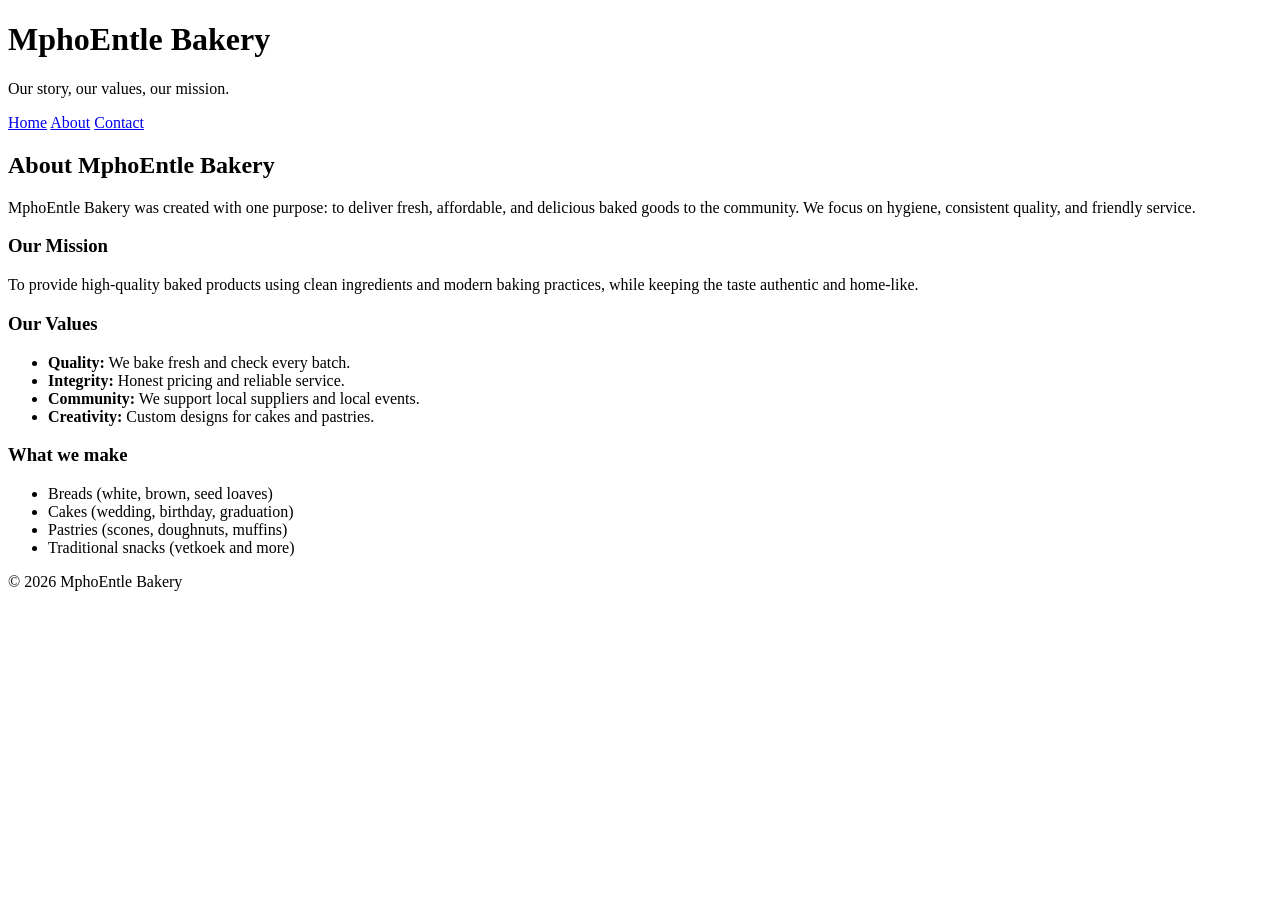
==== about.html @ 0c4f8b98 "Update" ====
<!DOCTYPE html>
<html lang="en">
<head>
  <meta charset="UTF-8" />
  <meta name="viewport" content="width=device-width, initial-scale=1.0" />
  <title>MphoEntle Bakery | About</title>
  <link rel="stylesheet" href="style.css" />
</head>
<body>

<header>
  <h1>MphoEntle Bakery</h1>
  <p>Our story, our values, our mission.</p>

  <nav>
    <a href="index.html">Home</a>
    <a href="about.html">About</a>
    <a href="contact.html">Contact</a>
  </nav>
</header>

<main class="container">

  <div class="card">
    <h2>About MphoEntle Bakery</h2>
    <p>
      MphoEntle Bakery was created with one purpose: to deliver fresh, affordable,
      and delicious baked goods to the community. We focus on hygiene, consistent quality,
      and friendly service.
    </p>

    <h3>Our Mission</h3>
    <p>
      To provide high-quality baked products using clean ingredients and modern baking
      practices, while keeping the taste authentic and home-like.
    </p>

    <h3>Our Values</h3>
    <ul>
      <li><strong>Quality:</strong> We bake fresh and check every batch.</li>
      <li><strong>Integrity:</strong> Honest pricing and reliable service.</li>
      <li><strong>Community:</strong> We support local suppliers and local events.</li>
      <li><strong>Creativity:</strong> Custom designs for cakes and pastries.</li>
    </ul>

    <h3>What we make</h3>
    <ul>
      <li>Breads (white, brown, seed loaves)</li>
      <li>Cakes (wedding, birthday, graduation)</li>
      <li>Pastries (scones, doughnuts, muffins)</li>
      <li>Traditional snacks (vetkoek and more)</li>
    </ul>
  </div>

</main>

<footer>
  <p>&copy; 2026 MphoEntle Bakery</p>
</footer>

</body>
</html>
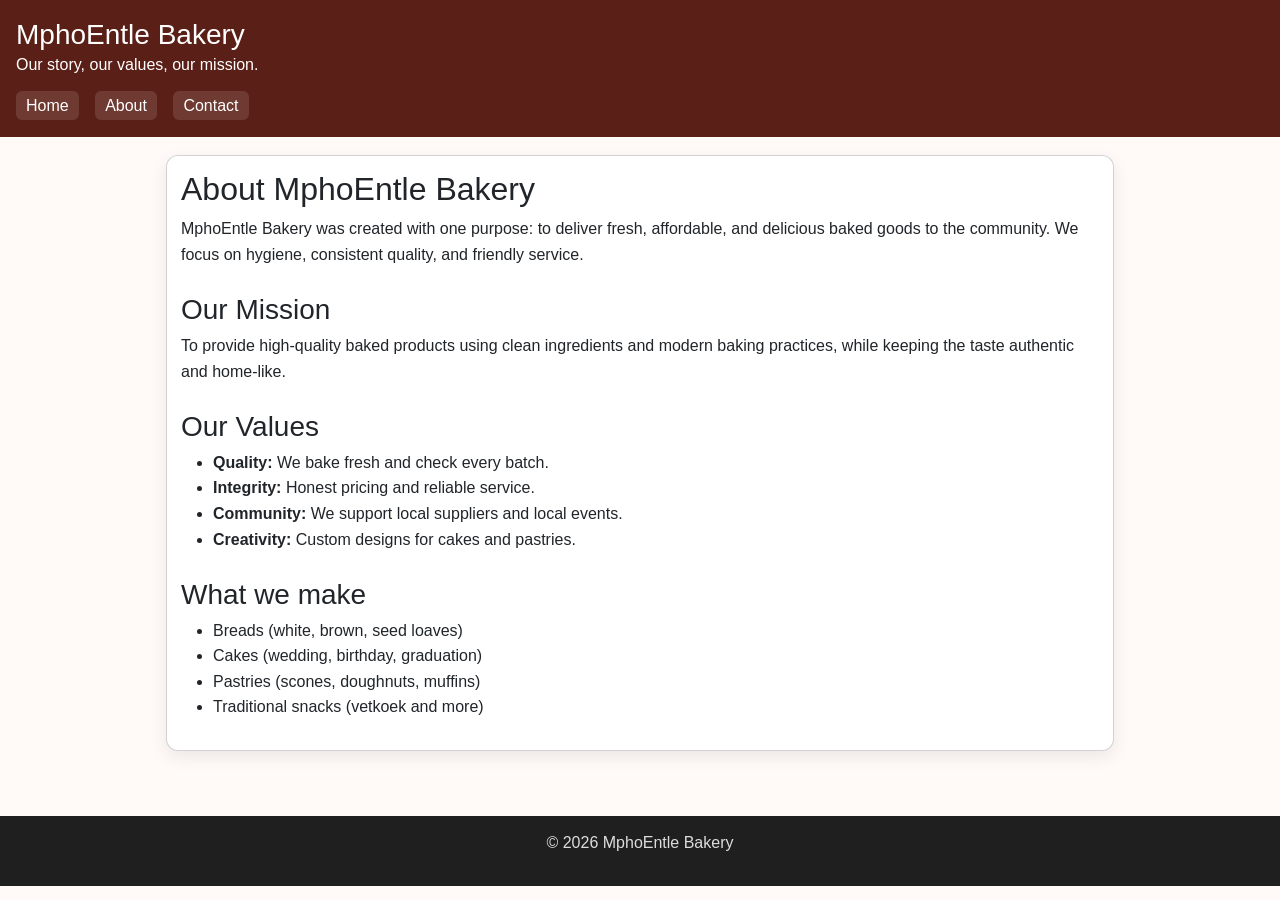
==== commit 2355ff64: "Integrate Bootstrap for improved styling Added Bootstrap CSS and JS for styling and functionality." ====
--- a/about.html
+++ b/about.html
@@ -4,6 +4,9 @@
   <meta charset="UTF-8" />
   <meta name="viewport" content="width=device-width, initial-scale=1.0" />
   <title>MphoEntle Bakery | About</title>
+  <!-- Bootstrap CSS -->
+
+<link href="https://cdn.jsdelivr.net/npm/bootstrap@5.3.0/dist/css/bootstrap.min.css" rel="stylesheet">
   <link rel="stylesheet" href="style.css" />
 </head>
 <body>
@@ -57,6 +60,10 @@
 <footer>
   <p>&copy; 2026 MphoEntle Bakery</p>
 </footer>
+<!-- Bootstrap JS and dependencies -->
 
+<script src="https://cdn.jsdelivr.net/npm/@popperjs/core@2.11.6/dist/umd/popper.min.js"></script>
+
+<script src="https://cdn.jsdelivr.net/npm/bootstrap@5.3.0/dist/js/bootstrap.min.js"></script>
 </body>
-</html>+</html>
--- a/style.css
+++ b/style.css
@@ -0,0 +1,139 @@
+* { box-sizing: border-box; }
+body {
+  margin: 0;
+  font-family: Arial, Helvetica, sans-serif;
+  background: #fffaf7;
+  color: #222;
+  line-height: 1.6;
+}
+
+header {
+  background: #5a1f16;
+  color: white;
+  padding: 18px 16px;
+}
+
+header h1 {
+  margin: 0;
+  font-size: 28px;
+}
+
+nav {
+  margin-top: 10px;
+}
+
+nav a {
+  color: white;
+  text-decoration: none;
+  margin-right: 12px;
+  padding: 6px 10px;
+  border-radius: 6px;
+  background: rgba(255,255,255,0.12);
+}
+
+nav a:hover {
+  background: rgba(255,255,255,0.25);
+}
+
+.container {
+  max-width: 980px;
+  margin: 0 auto;
+  padding: 18px 16px 40px;
+}
+
+.hero {
+  display: grid;
+  grid-template-columns: 1.1fr 0.9fr;
+  gap: 16px;
+  align-items: center;
+  background: white;
+  border-radius: 12px;
+  padding: 16px;
+  box-shadow: 0 6px 18px rgba(0,0,0,0.08);
+}
+
+.hero img {
+  width: 100%;
+  border-radius: 12px;
+  object-fit: cover;
+}
+
+.badges {
+  display: flex;
+  gap: 10px;
+  flex-wrap: wrap;
+  margin: 12px 0;
+}
+
+.badge {
+  background: #ffd7cc;
+  color: #5a1f16;
+  padding: 6px 10px;
+  border-radius: 999px;
+  font-size: 14px;
+}
+
+.cards {
+  display: grid;
+  grid-template-columns: repeat(3, 1fr);
+  gap: 14px;
+  margin-top: 18px;
+}
+
+.card {
+  background: white;
+  border-radius: 12px;
+  padding: 14px;
+  box-shadow: 0 6px 18px rgba(0,0,0,0.08);
+}
+
+.card img {
+  width: 100%;
+  border-radius: 10px;
+  height: 160px;
+  object-fit: cover;
+}
+
+.card h3 {
+  margin: 10px 0 6px;
+}
+
+footer {
+  margin-top: 25px;
+  padding: 14px 16px;
+  background: #1f1f1f;
+  color: #ddd;
+  text-align: center;
+}
+
+.form {
+  background: white;
+  border-radius: 12px;
+  padding: 14px;
+  box-shadow: 0 6px 18px rgba(0,0,0,0.08);
+  max-width: 620px;
+}
+
+label { display: block; margin-top: 10px; font-weight: bold; }
+input, textarea, select {
+  width: 100%;
+  padding: 10px;
+  margin-top: 6px;
+  border-radius: 8px;
+  border: 1px solid #ccc;
+}
+button {
+  margin-top: 12px;
+  background: #5a1f16;
+  color: white;
+  border: none;
+  padding: 10px 14px;
+  border-radius: 10px;
+  cursor: pointer;
+}
+button:hover { opacity: 0.9; }
+
+@media (max-width: 840px) {
+  .hero { grid-template-columns: 1fr; }
+  .cards { grid-template-columns: 1fr; }
+}
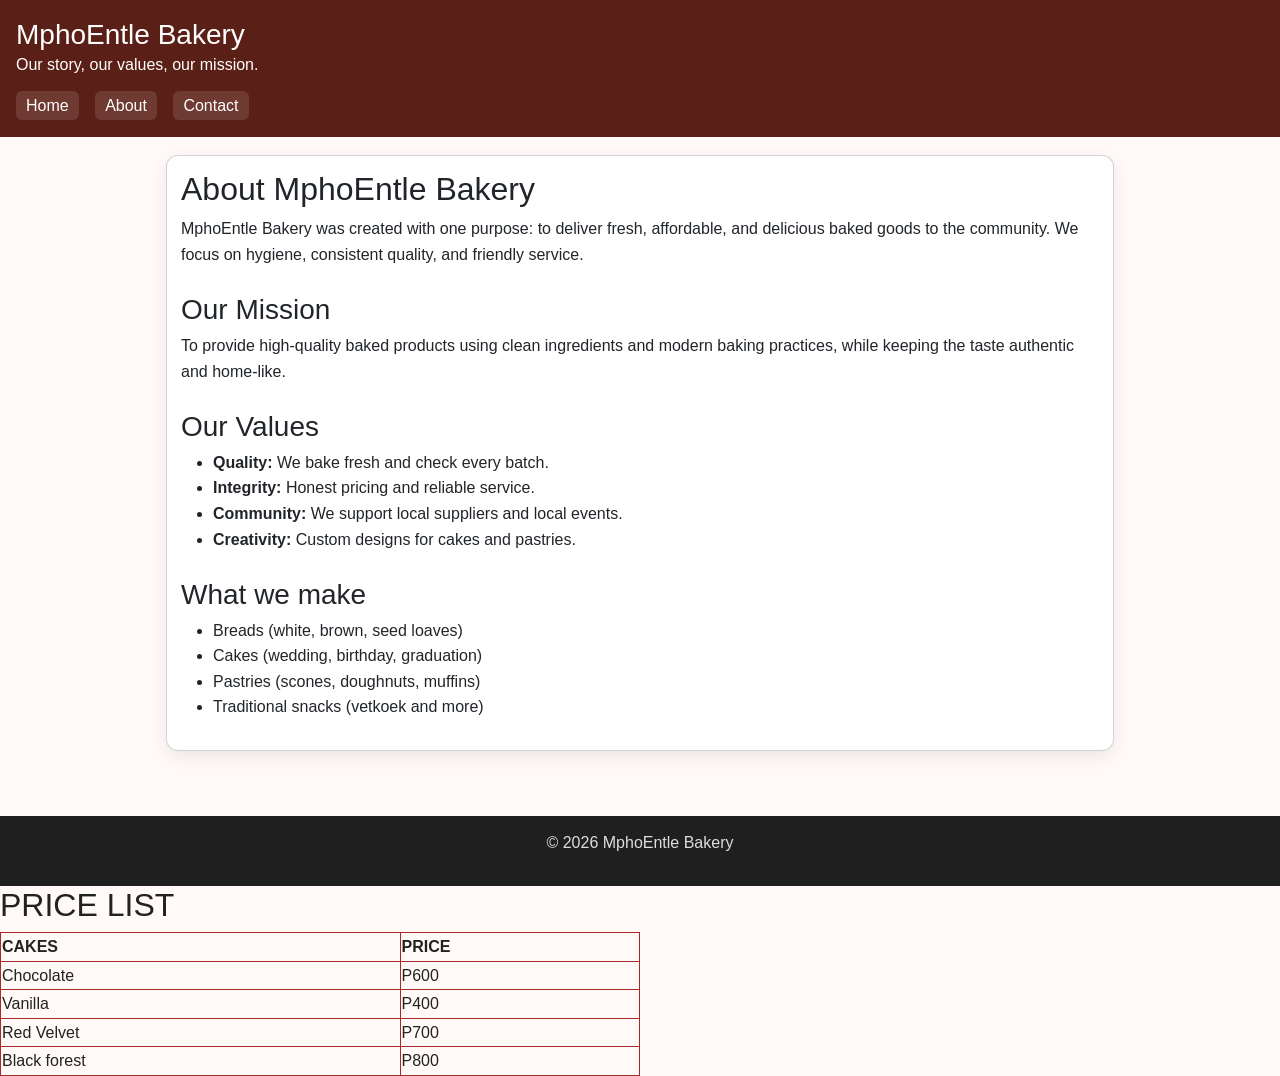
==== commit ac778b74: "Add price list table to about.html Added a price list table for cakes with styles." ====
--- a/about.html
+++ b/about.html
@@ -65,5 +65,43 @@
 <script src="https://cdn.jsdelivr.net/npm/@popperjs/core@2.11.6/dist/umd/popper.min.js"></script>
 
 <script src="https://cdn.jsdelivr.net/npm/bootstrap@5.3.0/dist/js/bootstrap.min.js"></script>
+  <!DOCTYPE html>
+<html>
+<style>
+table, th, td {
+  border:1px  Solid brown;
+}
+</style>
+<body>
+
+<h2>PRICE LIST</h2>
+
+<table style="width:50%">
+  <tr>
+    <th>CAKES</th>
+    <th>PRICE</th>
+    
+    </tr>
+  <tr>
+    <td>Chocolate</td>
+    <td>P600
+  
+    </tr>
+  <tr>
+    <td>Vanilla</td>
+    <td>P400</td>
+    </tr>
+    
+  <tr>
+  <td>Red Velvet</td>
+  <td>P700</td>
+  </tr>
+  
+  <tr>
+ <td> Black forest</td>
+ <td>P800</td>
+ 
+</table>
 </body>
 </html>
+
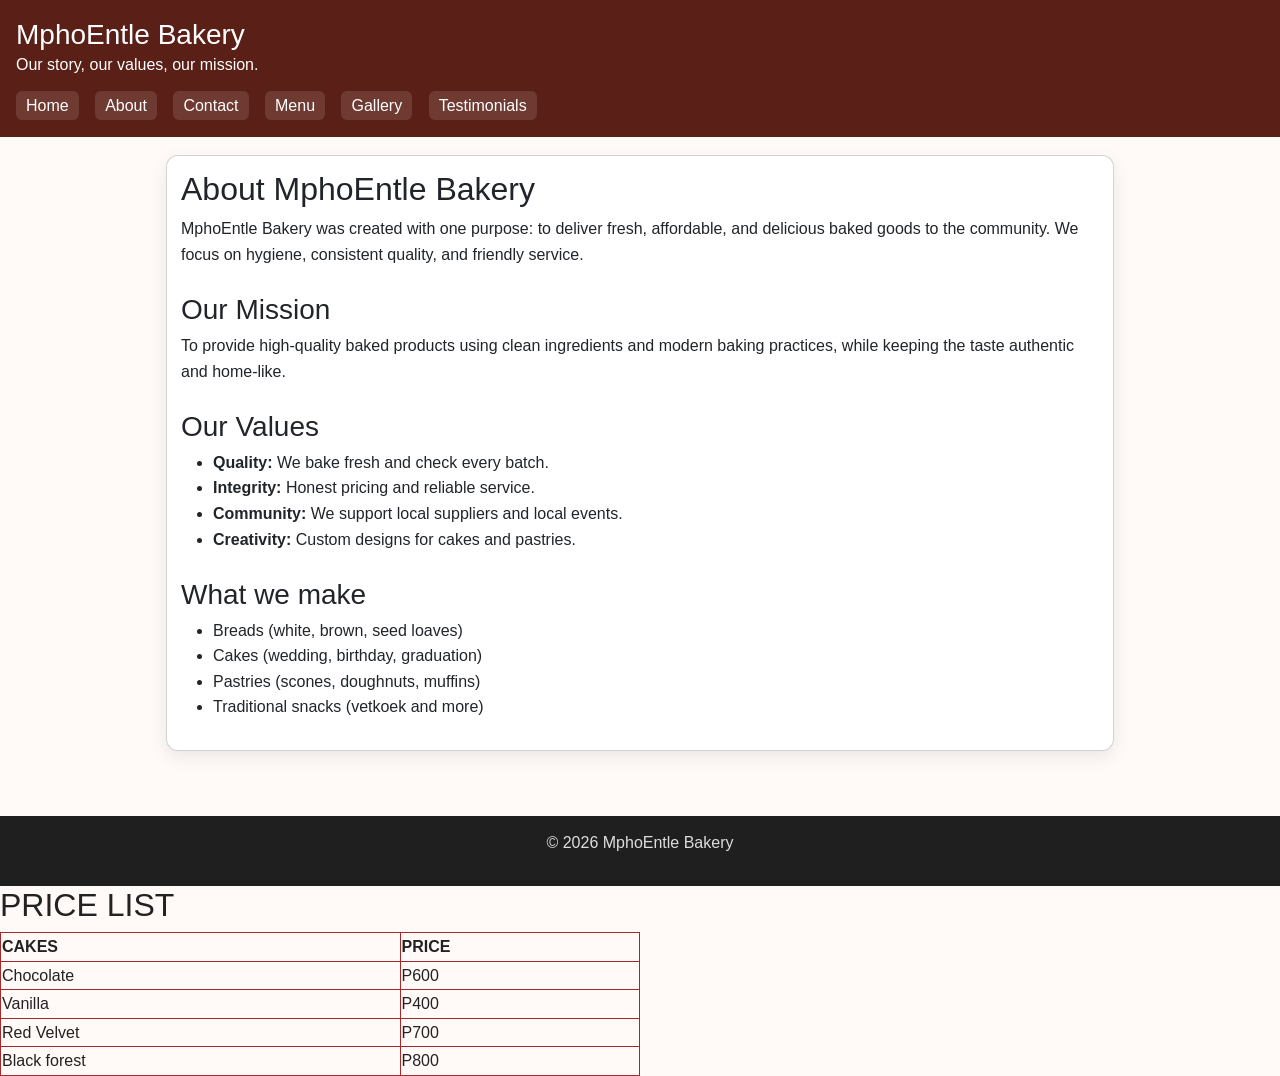
==== commit ee43ce12: "Add Menu, Gallery, and Testimonials links to about.html" ====
--- a/about.html
+++ b/about.html
@@ -19,6 +19,9 @@
     <a href="index.html">Home</a>
     <a href="about.html">About</a>
     <a href="contact.html">Contact</a>
+    <a href="menu.html">Menu</a>
+    <a href="gallery.html">Gallery</a>
+    <a href="testimonials">Testimonials</a>  
   </nav>
 </header>
 
@@ -65,8 +68,6 @@
 <script src="https://cdn.jsdelivr.net/npm/@popperjs/core@2.11.6/dist/umd/popper.min.js"></script>
 
 <script src="https://cdn.jsdelivr.net/npm/bootstrap@5.3.0/dist/js/bootstrap.min.js"></script>
-  <!DOCTYPE html>
-<html>
 <style>
 table, th, td {
   border:1px  Solid brown;
--- a/style.css
+++ b/style.css
@@ -9,7 +9,7 @@
 
 header {
   background: #5a1f16;
-  color: white;
+  color:white;
   padding: 18px 16px;
 }
 
